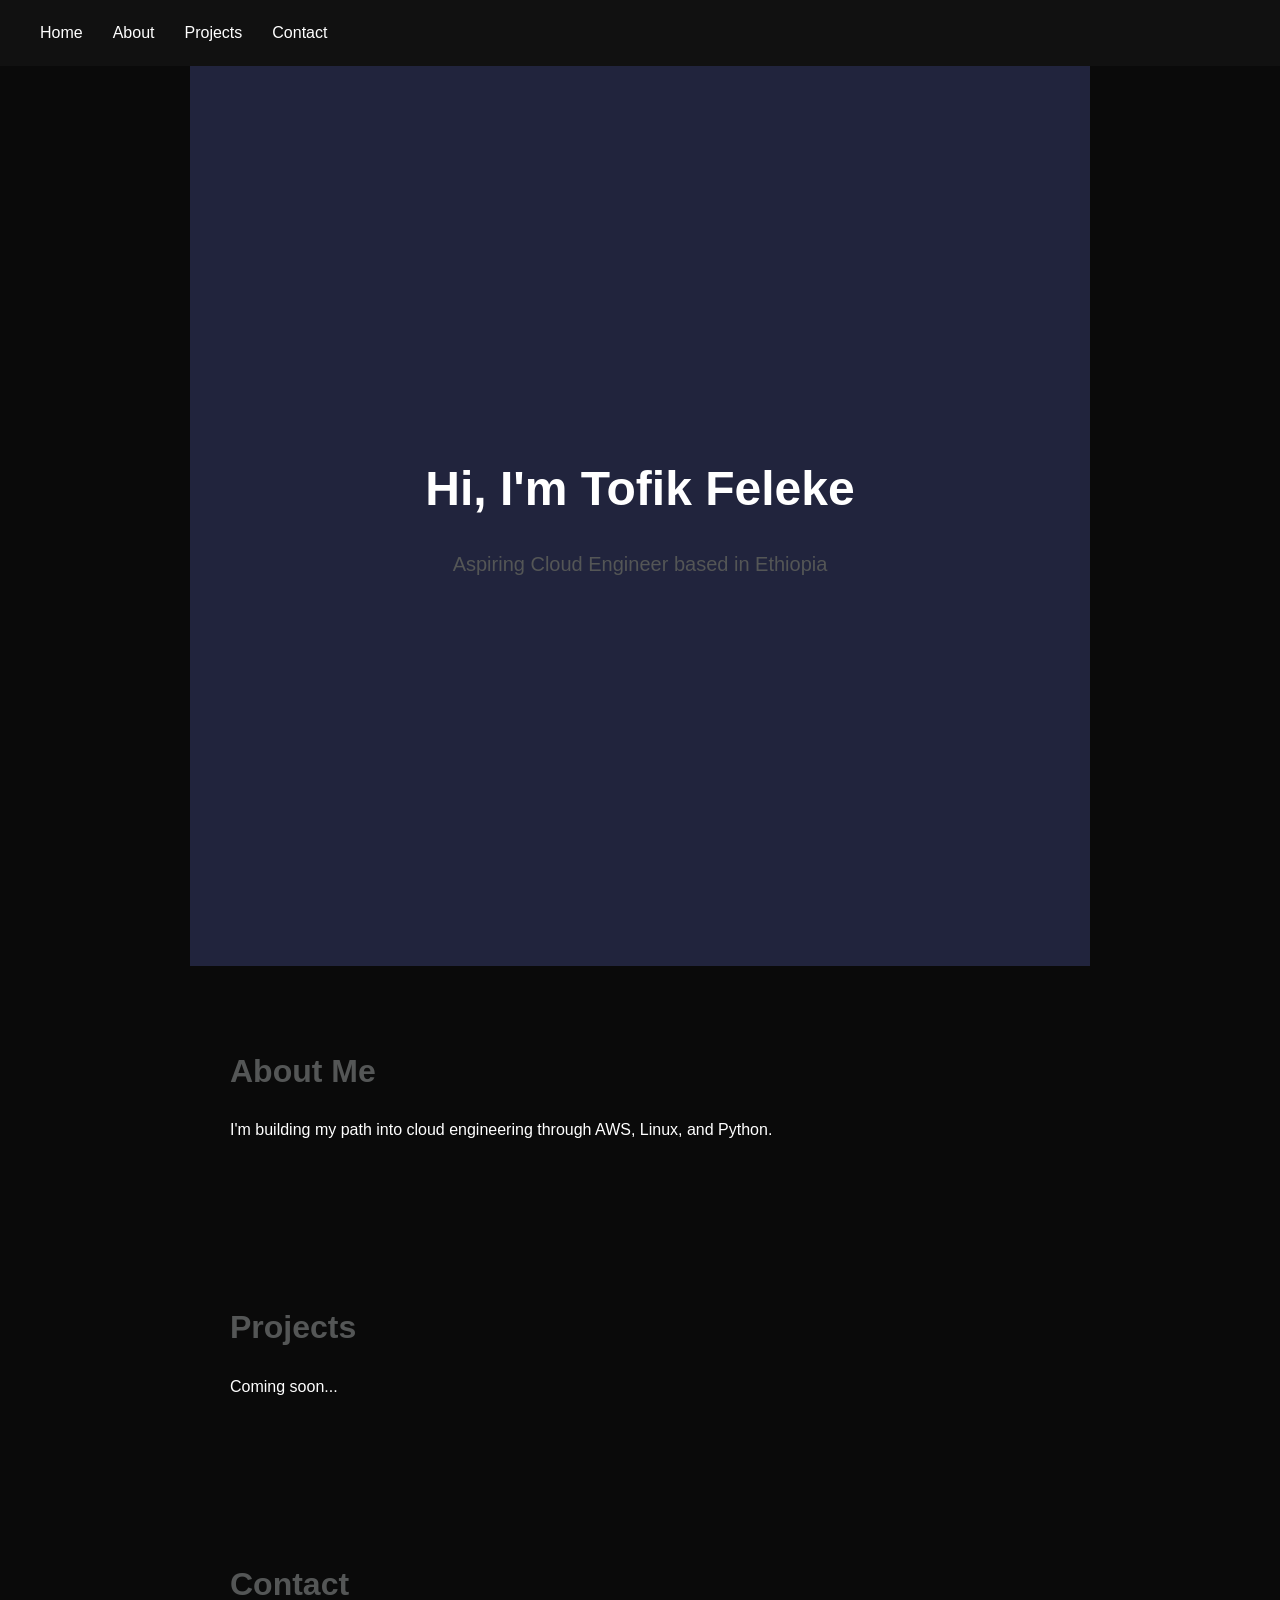
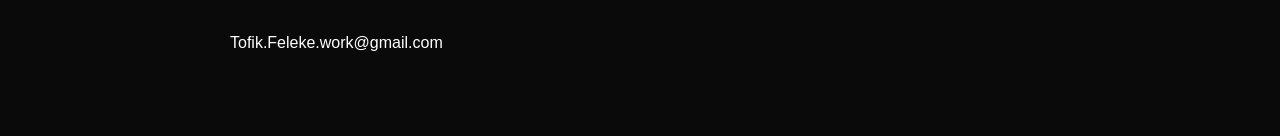
==== web-dev/portfolio-website/index.html @ 34a65994 "Day 3: Portfolio website added" ====
<!DOCTYPE html>
<html lang="en">
<head>
    <meta charset="UTF-8">
    <meta name="viewport" content="width=device-width, initial-scale=1.0">
    <title>Tofik Feleke | Cloud Engineer</title>
    <link rel="stylesheet" href="style.css">
</head>
<body>

    <!-- Navigation -->
    <nav>
        <ul>
            <li>Home</li>
            <li>About</li>
            <li>Projects</li>
            <li>Contact</li>
        </ul>
    </nav>

    <!-- Hero Section -->
    <section id="hero">
        <h1>Hi, I'm Tofik Feleke</h1>
        <p>Aspiring Cloud Engineer based in Ethiopia</p>
    </section>
<div class="container"> 
    <!-- About Section -->
    <section id="about">
        <h2>About Me</h2>
        <p>I'm building my path into cloud engineering through AWS, Linux, and Python.</p>
    </section>

    <!-- Projects Section -->
    <section id="projects">
        <h2>Projects</h2>
        <p>Coming soon...</p>
    </section>

    <!-- Contact Section -->
    <section id="contact">
        <h2>Contact</h2>
        <p>Tofik.Feleke.work@gmail.com</p>
    </section>
</div>

</body>
</html>
---- web-dev/portfolio-website/style.css ----
/* Reset default browser styles */
* {
    margin: 0;
    padding: 0;
    box-sizing: border-box;
}

/* Base styles */
body {
    font-family: Arial, sans-serif;
    background-color: #0a0a0a;
    color: #ffffff;
    line-height: 1.6;
}

/* Navigation */
nav {
    background-color: #111111;
    padding: 20px 40px;
}

nav ul {
    list-style: none;
    display: flex;
    gap: 30px;
}

nav ul li {
    cursor: pointer;
    color: #ffffff;
    font-size: 16px;
}

nav ul li:hover {
    color: #545656;
}

/* Hero Section */
#hero {
    height: 100vh;
    display: flex;
    flex-direction: column;
    justify-content: center;
    align-items: center;
    text-align: center;
    background-color: #21243d;
}

#hero h1 {
    font-size: 48px;
    margin-bottom: 20px;
}

#hero p {
    font-size: 20px;
    color: #545656;
}

/* Sections */
section {
    padding: 80px 40px;
    max-width: 900px;
    margin: 0 auto;
}

h2 {
    font-size: 32px;
    margin-bottom: 20px;
    color: #545656;
}
.container {
height: 20px;

    
}
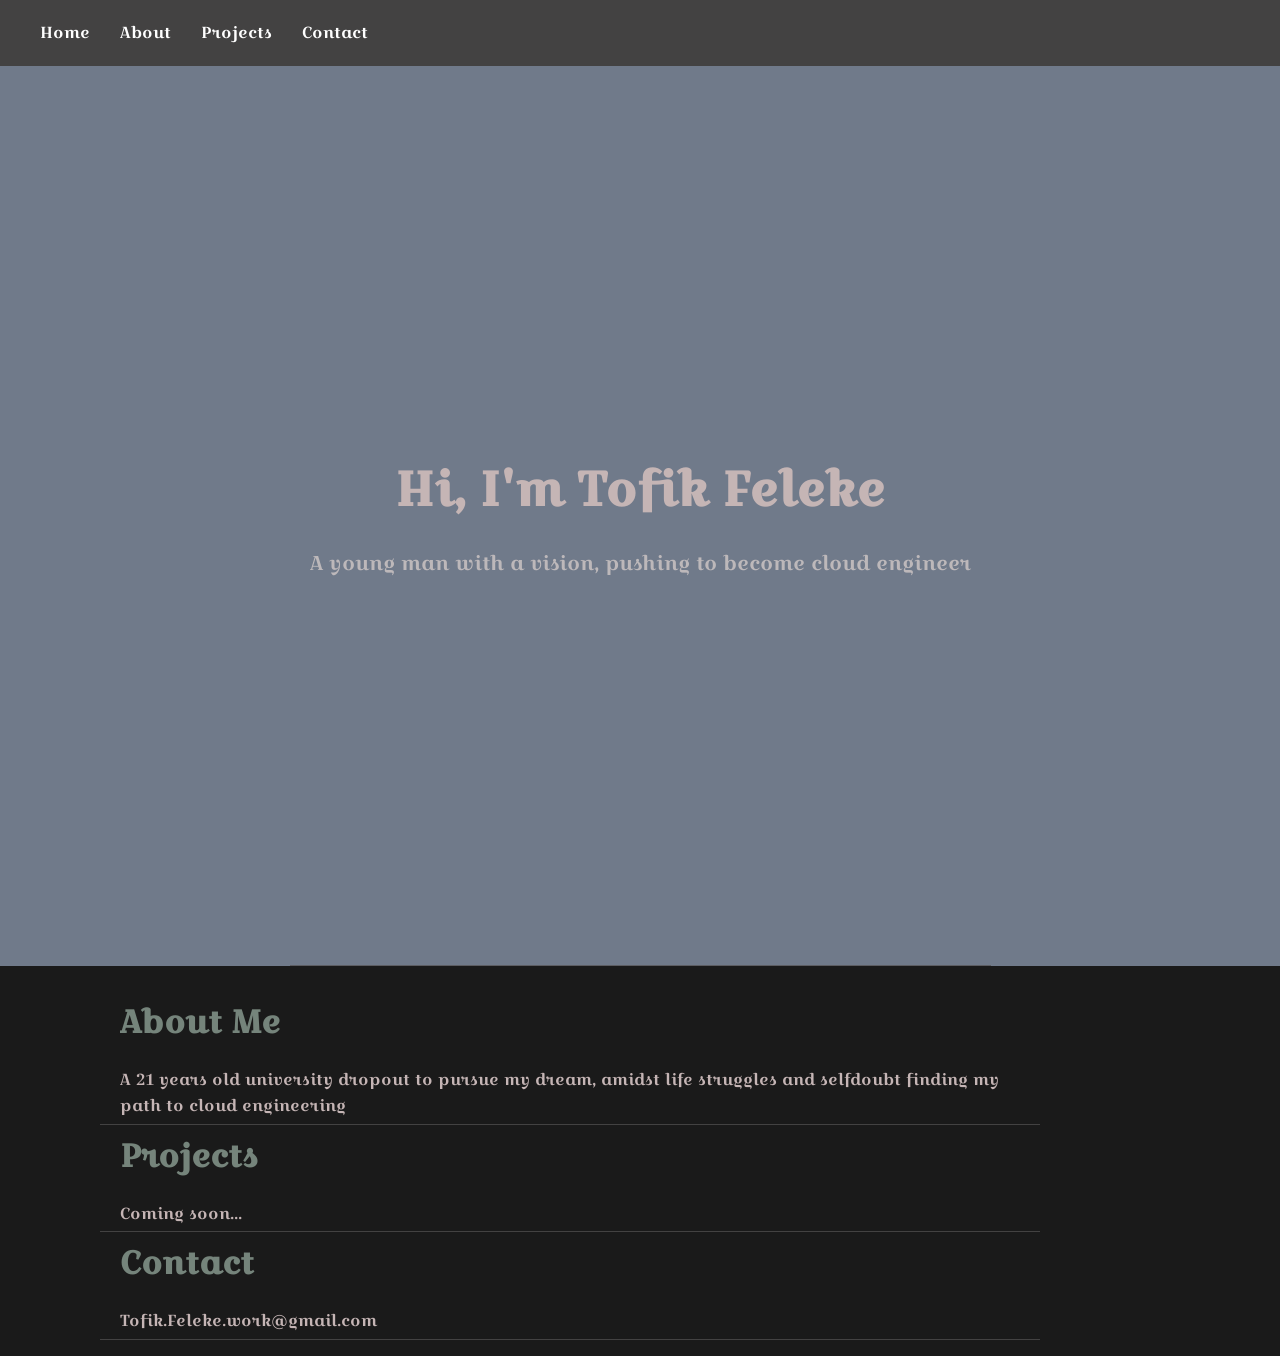
==== commit 5096a3a0: "Day 3: Portfolio website rebuilt with custom styling" ====
--- a/web-dev/portfolio-website/index.html
+++ b/web-dev/portfolio-website/index.html
@@ -5,6 +5,13 @@
     <meta name="viewport" content="width=device-width, initial-scale=1.0">
     <title>Tofik Feleke | Cloud Engineer</title>
     <link rel="stylesheet" href="style.css">
+    <link rel="preconnect" href="https://fonts.googleapis.com">
+<link rel="preconnect" href="https://fonts.gstatic.com" crossorigin>
+<link href="https://fonts.googleapis.com/css2?family=Croissant+One&display=swap" rel="stylesheet">
+    <style>
+@import url('https://fonts.googleapis.com/css2?family=Croissant+One&display=swap');
+</style>
+    
 </head>
 <body>
 
@@ -17,17 +24,18 @@
             <li>Contact</li>
         </ul>
     </nav>
-
+<div id="top">
     <!-- Hero Section -->
     <section id="hero">
         <h1>Hi, I'm Tofik Feleke</h1>
-        <p>Aspiring Cloud Engineer based in Ethiopia</p>
+        <p >A young man with a vision, pushing to become cloud engineer </p>
     </section>
-<div class="container"> 
+        </div>
+<div id="bottom">
     <!-- About Section -->
-    <section id="about">
+     <section id="about">
         <h2>About Me</h2>
-        <p>I'm building my path into cloud engineering through AWS, Linux, and Python.</p>
+        <p>A 21 years old university dropout to pursue my dream, amidst life struggles and selfdoubt finding my path to cloud engineering</p>
     </section>
 
     <!-- Projects Section -->
@@ -41,7 +49,6 @@
         <h2>Contact</h2>
         <p>Tofik.Feleke.work@gmail.com</p>
     </section>
-</div>
+     </div>
 
 </body>
-</html>
--- a/web-dev/portfolio-website/style.css
+++ b/web-dev/portfolio-website/style.css
@@ -2,20 +2,22 @@
 * {
     margin: 0;
     padding: 0;
-    box-sizing: border-box;
+    
 }
-
 /* Base styles */
 body {
-    font-family: Arial, sans-serif;
-    background-color: #0a0a0a;
-    color: #ffffff;
+    background-color: #1A1A1A;
+    color: #c5b5b5;
     line-height: 1.6;
+    font-family: "Croissant One", serif;
+  font-weight: 400;
+  font-style: normal;
+  margin: 0;
 }
 
 /* Navigation */
 nav {
-    background-color: #111111;
+    background-color: #545353b7;
     padding: 20px 40px;
 }
 
@@ -32,7 +34,7 @@
 }
 
 nav ul li:hover {
-    color: #545656;
+    color: #75847b;
 }
 
 /* Hero Section */
@@ -43,7 +45,8 @@
     justify-content: center;
     align-items: center;
     text-align: center;
-    background-color: #21243d;
+    background-color: #707A8A;
+    margin: 0;
 }
 
 #hero h1 {
@@ -53,23 +56,46 @@
 
 #hero p {
     font-size: 20px;
-    color: #545656;
+    color: #c9c2c2db;
 }
 
 /* Sections */
 section {
-    padding: 80px 40px;
-    max-width: 900px;
-    margin: 0 auto;
+    padding: 5px 20px;
+    max-width: 100vh;
+    border-bottom: 1px solid #545353b7;
+    
+
 }
 
 h2 {
     font-size: 32px;
     margin-bottom: 20px;
-    color: #545656;
+    color: #75847b;
 }
-.container {
-height: 20px;
+#top {
+    height: 100vh;
+    display: flex;
+    flex-direction: column;
+    justify-content: center;
+    align-items: center;
+    text-align: center;
+    background-color: #707A8A;
+    margin-bottom: 10px;
+}
+#bottom {
+    height: 20vh;
+    width: 100%;
+    display: flex;
+    flex-direction: column;
+    justify-content: center;
+    align-items: left;
+    text-align: left;
+    background-color: #1A1A1A;
+    margin:auto;
+    padding: 100px;
+}
 
-    
-}+ 
+  
+
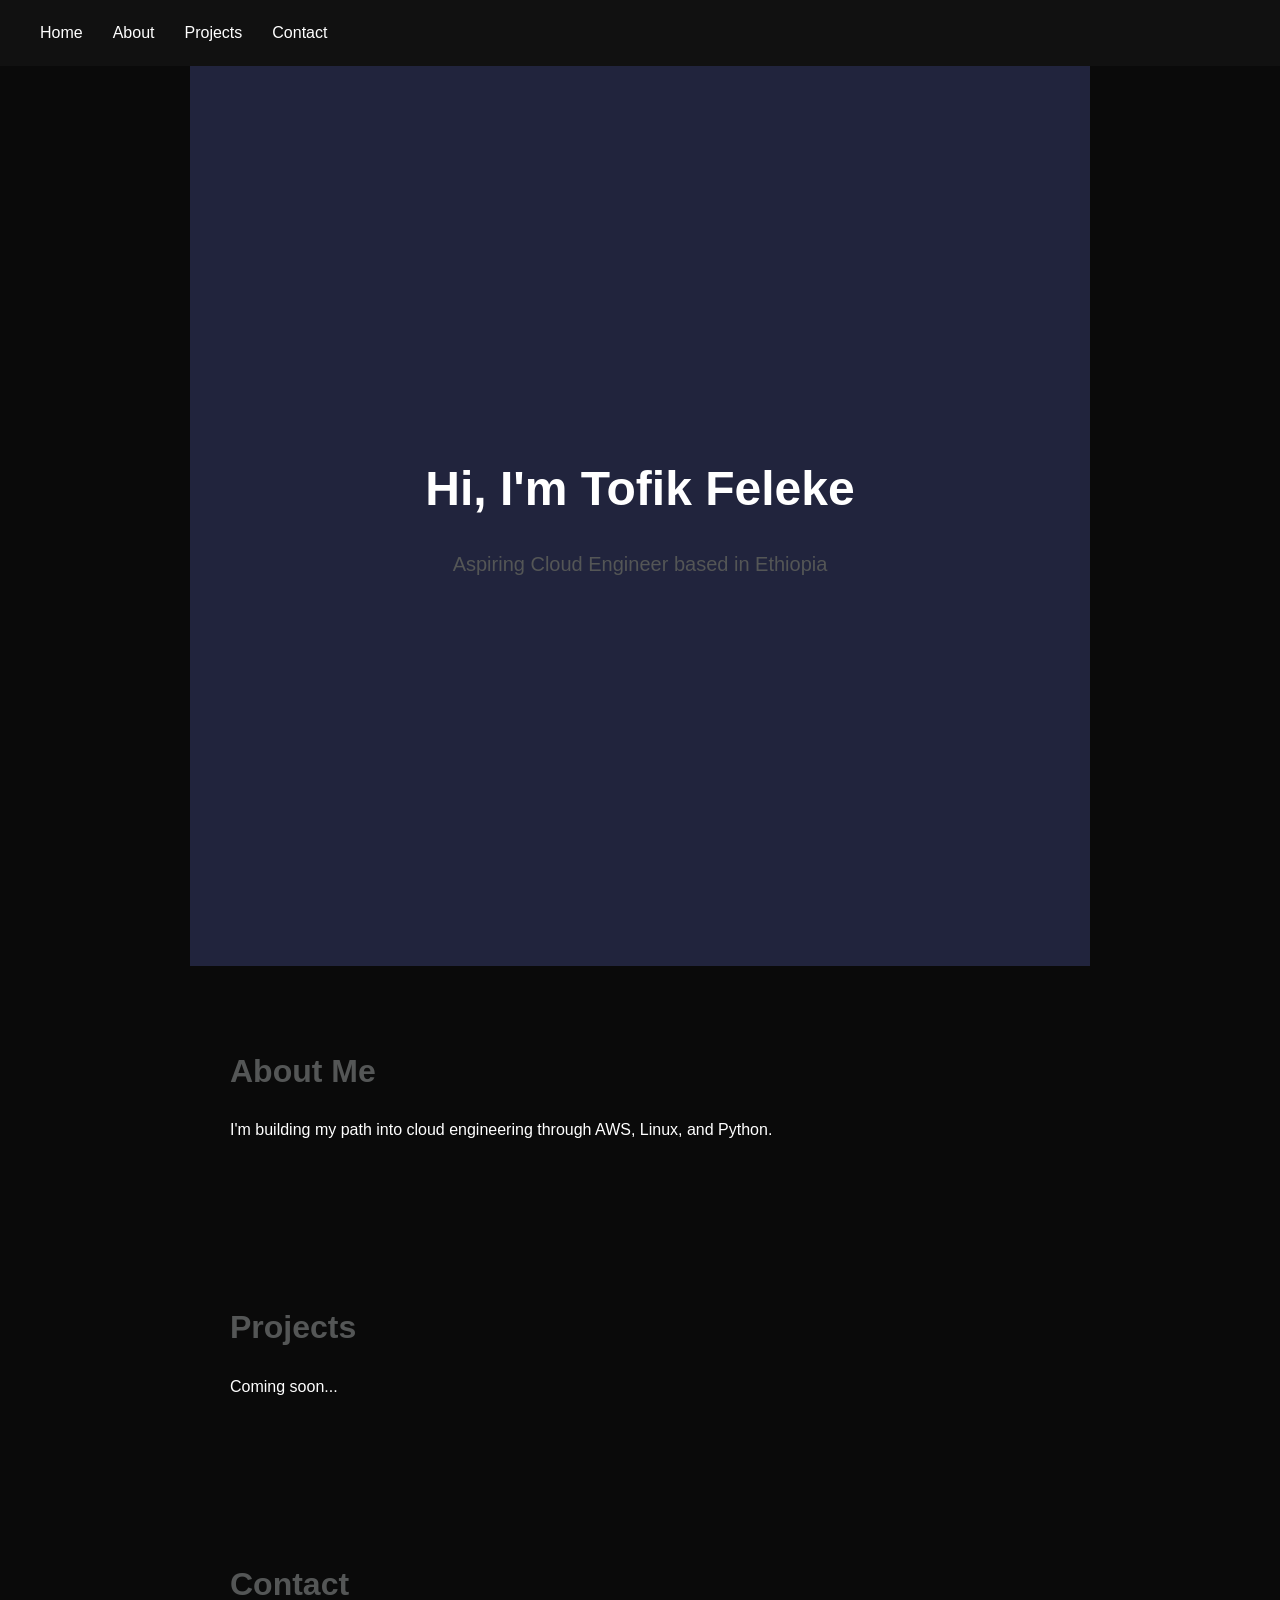
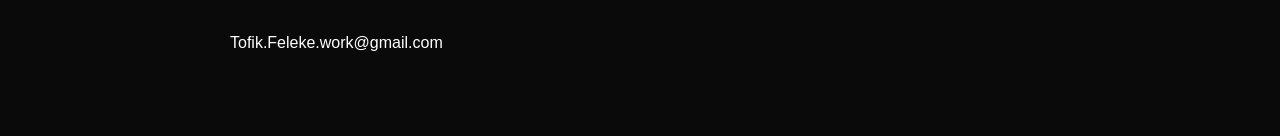
==== commit 23a40c63: "Final brand colors applied - dark grey and electric cyan" ====
--- a/web-dev/portfolio-website/index.html
+++ b/web-dev/portfolio-website/index.html
@@ -5,13 +5,6 @@
     <meta name="viewport" content="width=device-width, initial-scale=1.0">
     <title>Tofik Feleke | Cloud Engineer</title>
     <link rel="stylesheet" href="style.css">
-    <link rel="preconnect" href="https://fonts.googleapis.com">
-<link rel="preconnect" href="https://fonts.gstatic.com" crossorigin>
-<link href="https://fonts.googleapis.com/css2?family=Croissant+One&display=swap" rel="stylesheet">
-    <style>
-@import url('https://fonts.googleapis.com/css2?family=Croissant+One&display=swap');
-</style>
-    
 </head>
 <body>
 
@@ -24,18 +17,17 @@
             <li>Contact</li>
         </ul>
     </nav>
-<div id="top">
+
     <!-- Hero Section -->
     <section id="hero">
         <h1>Hi, I'm Tofik Feleke</h1>
-        <p >A young man with a vision, pushing to become cloud engineer </p>
+        <p>Aspiring Cloud Engineer based in Ethiopia</p>
     </section>
-        </div>
-<div id="bottom">
+<div class="container"> 
     <!-- About Section -->
-     <section id="about">
+    <section id="about">
         <h2>About Me</h2>
-        <p>A 21 years old university dropout to pursue my dream, amidst life struggles and selfdoubt finding my path to cloud engineering</p>
+        <p>I'm building my path into cloud engineering through AWS, Linux, and Python.</p>
     </section>
 
     <!-- Projects Section -->
@@ -49,6 +41,7 @@
         <h2>Contact</h2>
         <p>Tofik.Feleke.work@gmail.com</p>
     </section>
-     </div>
+</div>
 
 </body>
+</html>
--- a/web-dev/portfolio-website/style.css
+++ b/web-dev/portfolio-website/style.css
@@ -2,22 +2,20 @@
 * {
     margin: 0;
     padding: 0;
-    
+    box-sizing: border-box;
 }
+
 /* Base styles */
 body {
-    background-color: #1A1A1A;
-    color: #c5b5b5;
+    font-family: Arial, sans-serif;
+    background-color: #0a0a0a;
+    color: #ffffff;
     line-height: 1.6;
-    font-family: "Croissant One", serif;
-  font-weight: 400;
-  font-style: normal;
-  margin: 0;
 }
 
 /* Navigation */
 nav {
-    background-color: #545353b7;
+    background-color: #111111;
     padding: 20px 40px;
 }
 
@@ -34,7 +32,7 @@
 }
 
 nav ul li:hover {
-    color: #75847b;
+    color: #545656;
 }
 
 /* Hero Section */
@@ -45,8 +43,7 @@
     justify-content: center;
     align-items: center;
     text-align: center;
-    background-color: #707A8A;
-    margin: 0;
+    background-color: #21243d;
 }
 
 #hero h1 {
@@ -56,46 +53,23 @@
 
 #hero p {
     font-size: 20px;
-    color: #c9c2c2db;
+    color: #545656;
 }
 
 /* Sections */
 section {
-    padding: 5px 20px;
-    max-width: 100vh;
-    border-bottom: 1px solid #545353b7;
-    
-
+    padding: 80px 40px;
+    max-width: 900px;
+    margin: 0 auto;
 }
 
 h2 {
     font-size: 32px;
     margin-bottom: 20px;
-    color: #75847b;
+    color: #545656;
 }
-#top {
-    height: 100vh;
-    display: flex;
-    flex-direction: column;
-    justify-content: center;
-    align-items: center;
-    text-align: center;
-    background-color: #707A8A;
-    margin-bottom: 10px;
-}
-#bottom {
-    height: 20vh;
-    width: 100%;
-    display: flex;
-    flex-direction: column;
-    justify-content: center;
-    align-items: left;
-    text-align: left;
-    background-color: #1A1A1A;
-    margin:auto;
-    padding: 100px;
-}
+.container {
+height: 20px;
 
- 
-  
-
+    
+}
